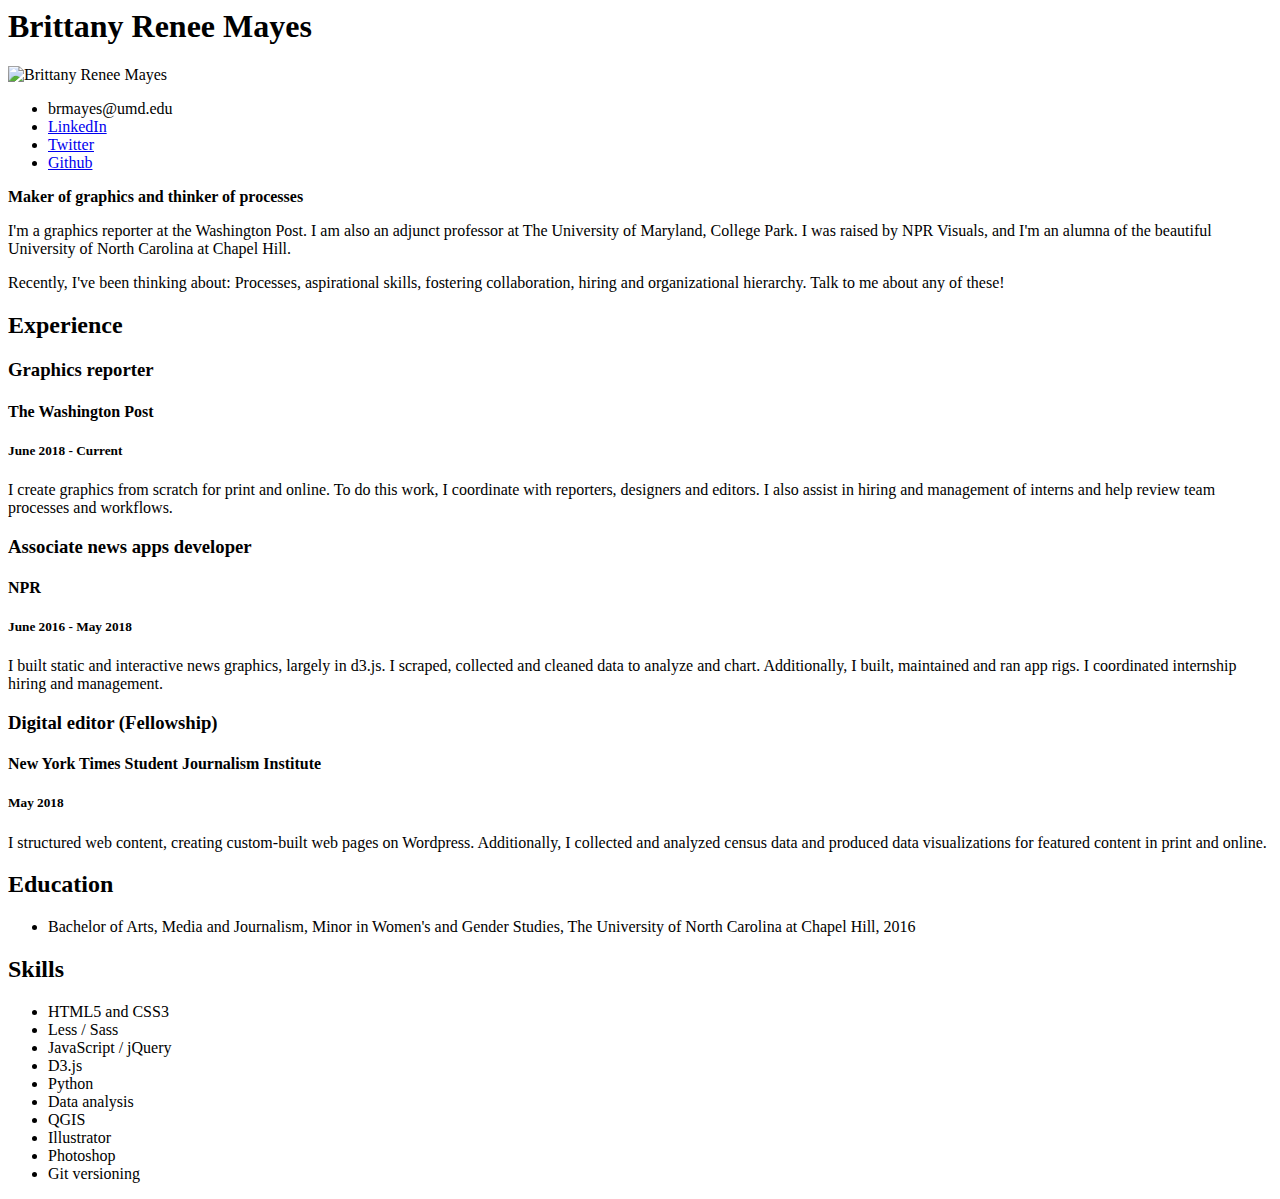
==== class/checkpoint1/resume.html @ ae4a07d6 "Checkpoint1" ====
<!DOCTYPE>
<html lang="en">
    <head>
        <title>Resume</title>
        <link rel="stylesheet" href="styles.css">
    </head>
    <body>
        <!-- I built this myself! -->
        <h1>Brittany Renee Mayes</h1>
        <img src="../img/brittany-castle.jpg" alt="Brittany Renee Mayes"/>
        <ul>
            <li>brmayes@umd.edu</li>
            <li><a href="https://www.linkedin.com/in/brittanymayes/" target="_blank">LinkedIn</a></li>
            <li><a href="https://twitter.com/BritRenee_/" target="_blank">Twitter</a></li>
            <li><a href="https://github.com/brmayes/" target="_blank">Github</a></li>
        </ul>
        <p><strong>Maker of graphics and thinker of processes</strong></p>
        <p>
            I'm a graphics reporter at the Washington Post. I am also an adjunct professor at The University of Maryland, College Park. I was raised by NPR Visuals, and I'm an alumna of the beautiful University of North Carolina at Chapel Hill.
        </p>
        <p>
            Recently, I've been thinking about: Processes, aspirational skills, fostering collaboration, hiring and organizational hierarchy. Talk to me about any of these!
        </p>
        <h2>Experience</h2>
        <!-- First job -->
        <h3>Graphics reporter</h3>
        <h4>The Washington Post</h4>
        <h5>June 2018 - Current</h5>
        <p>I create graphics from scratch for print and online. To do this work, I coordinate with reporters, designers and editors. I also assist in hiring and management of interns and help review team processes and workflows.</p>

        <!-- Second job -->
        <h3>Associate news apps developer</h3>
        <h4>NPR</h4>
        <h5>June 2016 - May 2018</h5>
        <p>I built static and interactive news graphics, largely in d3.js. I scraped, collected and cleaned data to analyze and chart. Additionally, I built, maintained and ran app rigs. I coordinated internship hiring and management.</p>

        <!-- Third job -->
        <h3>Digital editor (Fellowship)</h3>
        <h4>New York Times Student Journalism Institute</h4>
        <h5>May 2018</h5>
        <p>I structured web content, creating custom-built web pages on Wordpress. Additionally, I collected and analyzed census data and produced data visualizations for featured content in print and online.</p>

        <h2>Education</h2>
        <ul>
            <li>Bachelor of Arts, Media and Journalism, Minor in Women's and Gender Studies, The University of North Carolina at Chapel Hill, 2016</li>
        </ul>

        <h2>Skills</h2>
        <ul>
            <li>HTML5 and CSS3</li>
            <li>Less / Sass</li>
            <li>JavaScript / jQuery</li>
            <li>D3.js</li>
            <li>Python</li>
            <li>Data analysis</li>
            <li>QGIS</li>
            <li>Illustrator</li>
            <li>Photoshop</li>
            <li>Git versioning</li>
        </ul>
    </body>
</html>
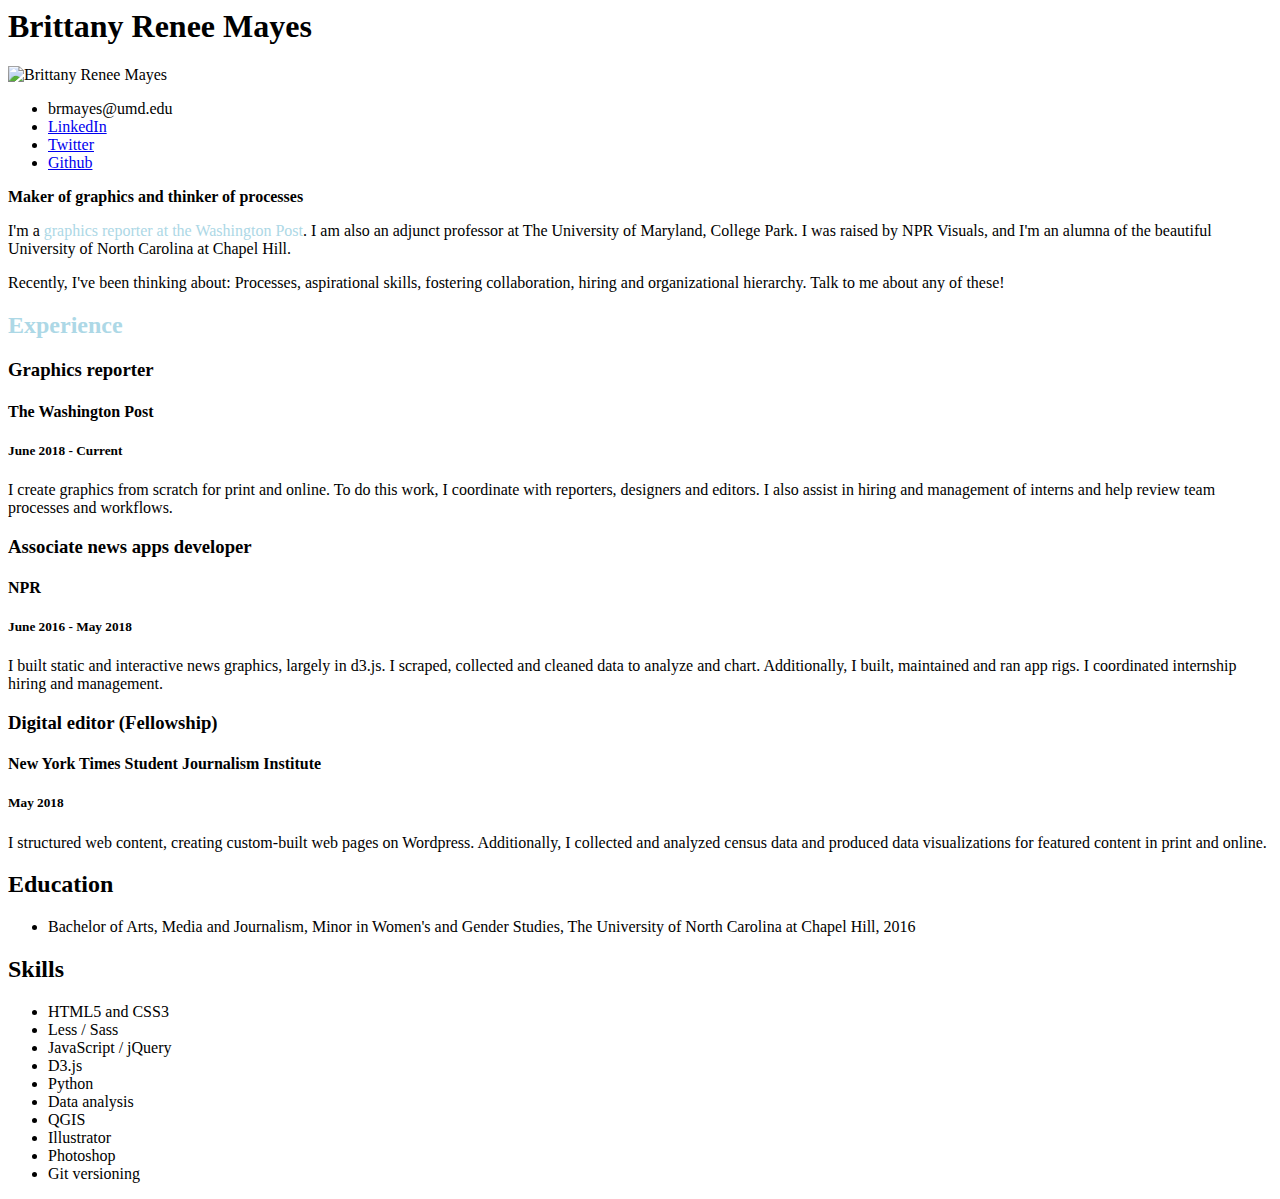
==== commit d2920b5c: "Update resume.html" ====
--- a/class/checkpoint1/resume.html
+++ b/class/checkpoint1/resume.html
@@ -3,6 +3,8 @@
     <head>
         <title>Resume</title>
         <link rel="stylesheet" href="styles.css">
+        <meta name="viewport" content="width=device-width,
+initial-scale=1.0">
     </head>
     <body>
         <!-- I built this myself! -->
@@ -16,12 +18,12 @@
         </ul>
         <p><strong>Maker of graphics and thinker of processes</strong></p>
         <p>
-            I'm a graphics reporter at the Washington Post. I am also an adjunct professor at The University of Maryland, College Park. I was raised by NPR Visuals, and I'm an alumna of the beautiful University of North Carolina at Chapel Hill.
+            I'm a <span style="color:lightblue"> graphics reporter at the Washington Post</span>. I am also an adjunct professor at The University of Maryland, College Park. I was raised by NPR Visuals, and I'm an alumna of the beautiful University of North Carolina at Chapel Hill.
         </p>
         <p>
             Recently, I've been thinking about: Processes, aspirational skills, fostering collaboration, hiring and organizational hierarchy. Talk to me about any of these!
         </p>
-        <h2>Experience</h2>
+        <h2> <span style="color:lightblue">Experience</span></h2>
         <!-- First job -->
         <h3>Graphics reporter</h3>
         <h4>The Washington Post</h4>
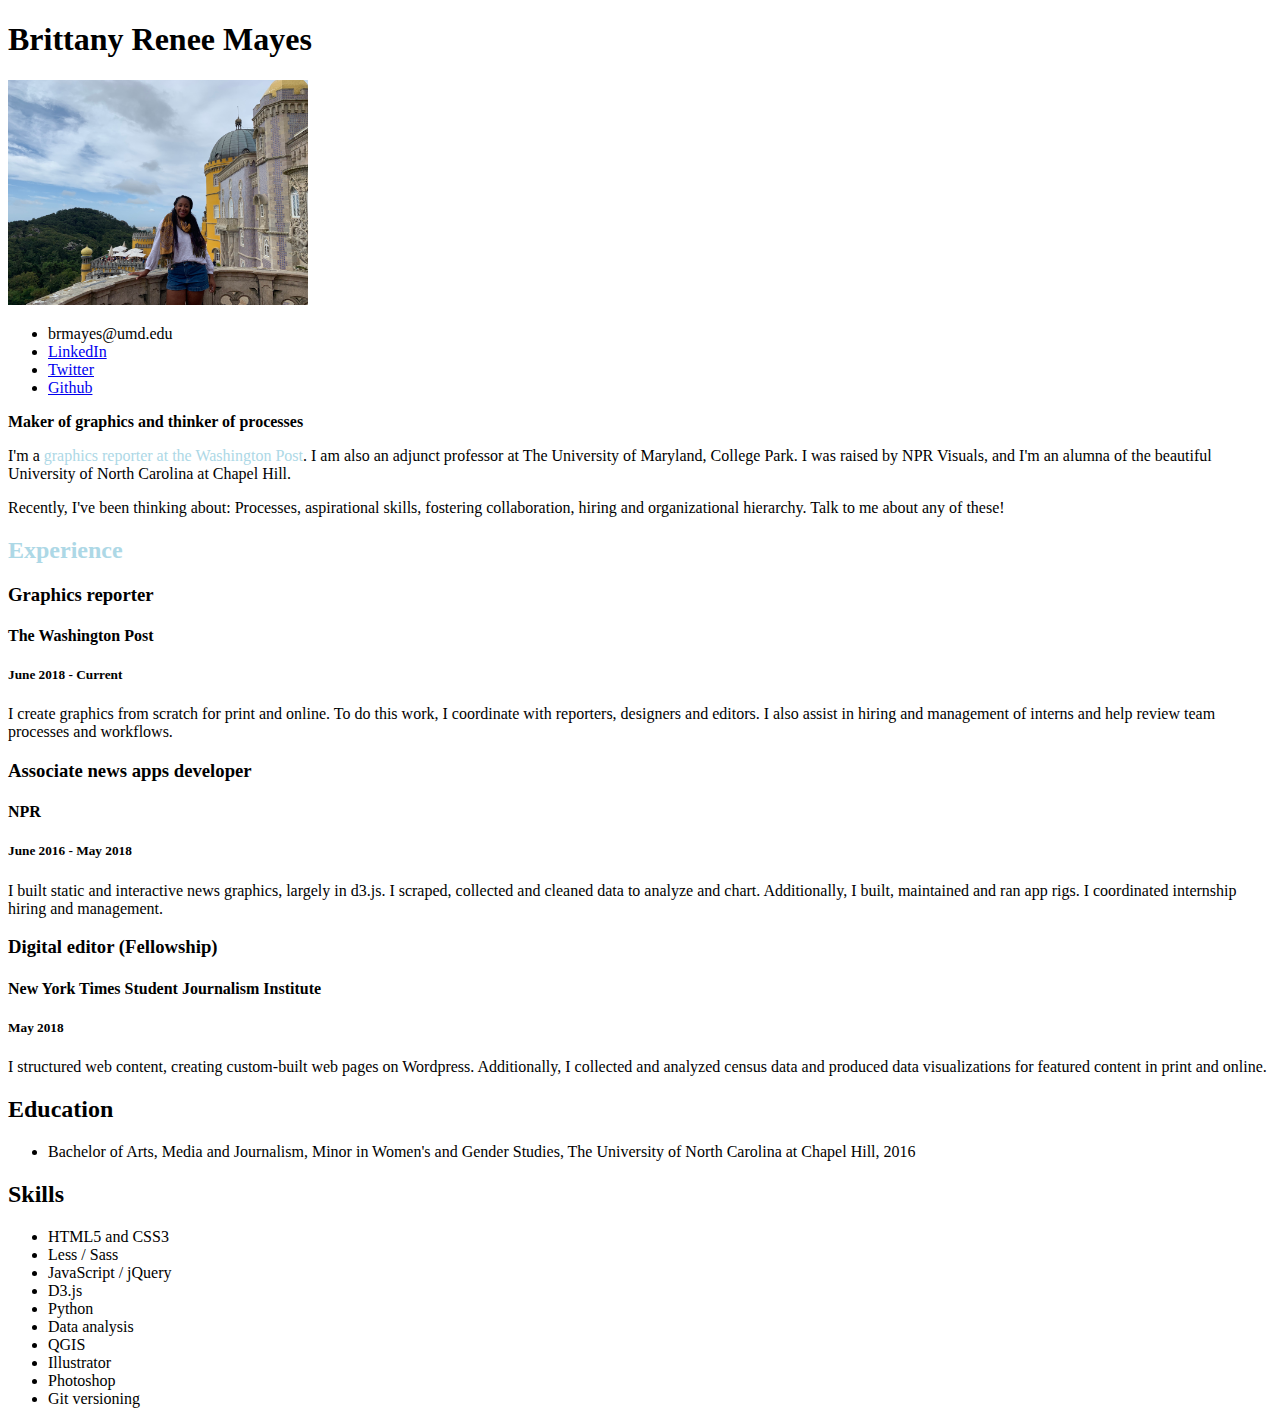
==== commit 64b3274a: "update" ====
--- a/class/checkpoint1/resume.html
+++ b/class/checkpoint1/resume.html
@@ -1,4 +1,4 @@
-<!DOCTYPE>
+<!DOCTYPE html>
 <html lang="en">
     <head>
         <title>Resume</title>
@@ -8,22 +8,32 @@
     </head>
     <body>
         <!-- I built this myself! -->
+<div>
         <h1>Brittany Renee Mayes</h1>
-        <img src="../img/brittany-castle.jpg" alt="Brittany Renee Mayes"/>
+        <img src="brittany-castle.jpg" alt="Brittany Renee Mayes" width=300>
+</div>
+<div>
         <ul>
             <li>brmayes@umd.edu</li>
             <li><a href="https://www.linkedin.com/in/brittanymayes/" target="_blank">LinkedIn</a></li>
             <li><a href="https://twitter.com/BritRenee_/" target="_blank">Twitter</a></li>
             <li><a href="https://github.com/brmayes/" target="_blank">Github</a></li>
-        </ul>
-        <p><strong>Maker of graphics and thinker of processes</strong></p>
+    </ul>
+</div>
+<div>
+        <p><strong>Maker of graphics and thinker of processes</strong></p> </div>
+        <div>
         <p>
-            I'm a <span style="color:lightblue"> graphics reporter at the Washington Post</span>. I am also an adjunct professor at The University of Maryland, College Park. I was raised by NPR Visuals, and I'm an alumna of the beautiful University of North Carolina at Chapel Hill.
+            I'm a <span style="color:lightblue" class="highlightme"> graphics reporter at the Washington Post</span>. I am also an adjunct professor at The University of Maryland, College Park. I was raised by NPR Visuals, and I'm an alumna of the beautiful University of North Carolina at Chapel Hill.
         </p>
+    </div>
+    <div>
         <p>
             Recently, I've been thinking about: Processes, aspirational skills, fostering collaboration, hiring and organizational hierarchy. Talk to me about any of these!
         </p>
-        <h2> <span style="color:lightblue">Experience</span></h2>
+</div>
+<div>
+        <h2> <span style="color:lightblue" class="highlightme">Experience</span></h2>
         <!-- First job -->
         <h3>Graphics reporter</h3>
         <h4>The Washington Post</h4>
@@ -41,12 +51,14 @@
         <h4>New York Times Student Journalism Institute</h4>
         <h5>May 2018</h5>
         <p>I structured web content, creating custom-built web pages on Wordpress. Additionally, I collected and analyzed census data and produced data visualizations for featured content in print and online.</p>
-
+</div>
+<div>
         <h2>Education</h2>
         <ul>
             <li>Bachelor of Arts, Media and Journalism, Minor in Women's and Gender Studies, The University of North Carolina at Chapel Hill, 2016</li>
         </ul>
-
+</div>
+<div>
         <h2>Skills</h2>
         <ul>
             <li>HTML5 and CSS3</li>
@@ -60,5 +72,6 @@
             <li>Photoshop</li>
             <li>Git versioning</li>
         </ul>
+</div>
     </body>
 </html>
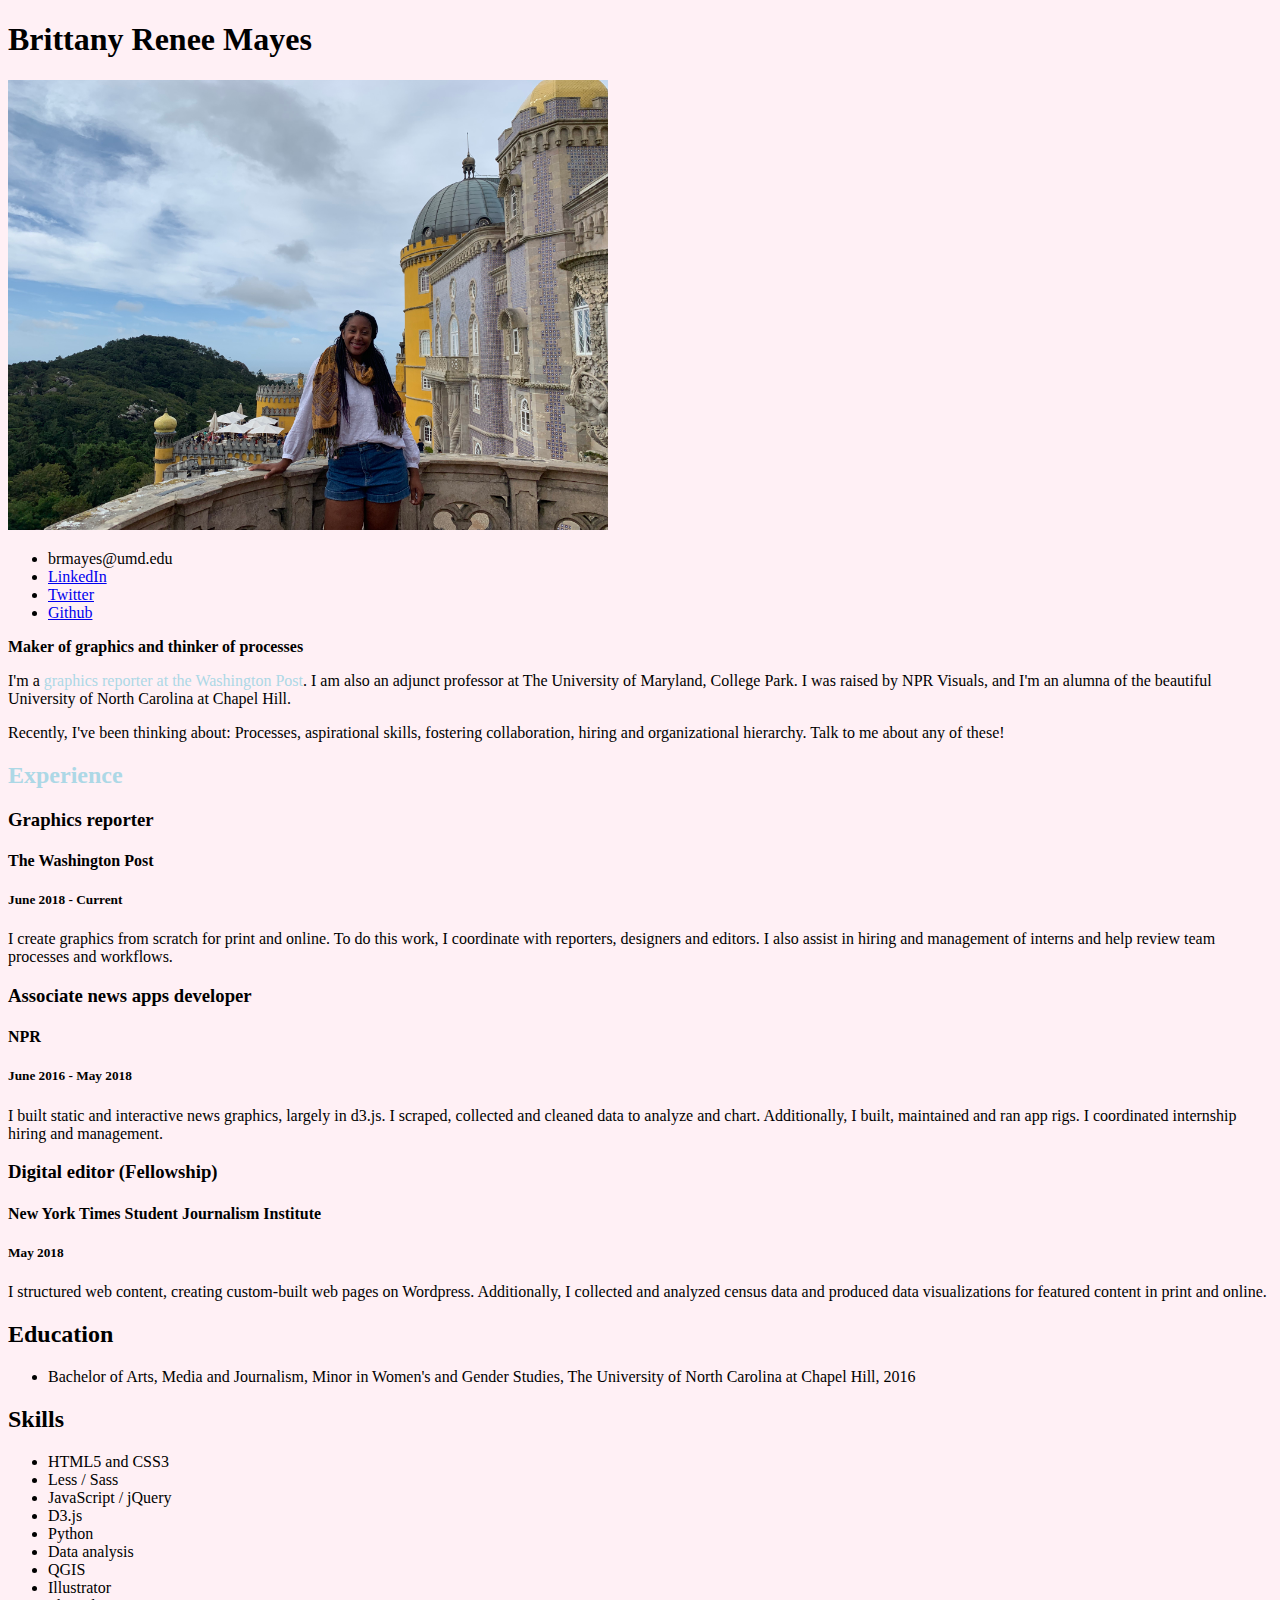
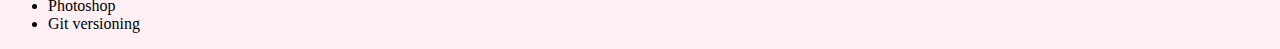
==== commit b887c057: "update" ====
--- a/class/checkpoint1/resume.html
+++ b/class/checkpoint1/resume.html
@@ -10,7 +10,7 @@
         <!-- I built this myself! -->
 <div>
         <h1>Brittany Renee Mayes</h1>
-        <img src="brittany-castle.jpg" alt="Brittany Renee Mayes" width=300>
+        <img src="brittany-castle.jpg" alt="Brittany Renee Mayes" class="center" width=300>
 </div>
 <div>
         <ul>
--- a/class/checkpoint1/styles.css
+++ b/class/checkpoint1/styles.css
@@ -0,0 +1,19 @@
+<!DOCTYPE html>
+
+h1 {
+    color: #33485e;
+    font-size: 36px;
+    font-family: "PT Serif Regular 400", serif;
+    text-align: center;
+
+
+}
+
+img {
+    max-width: 600px;
+    width: 100%;
+}
+
+body{
+    background-color: #FFF0F5;
+}
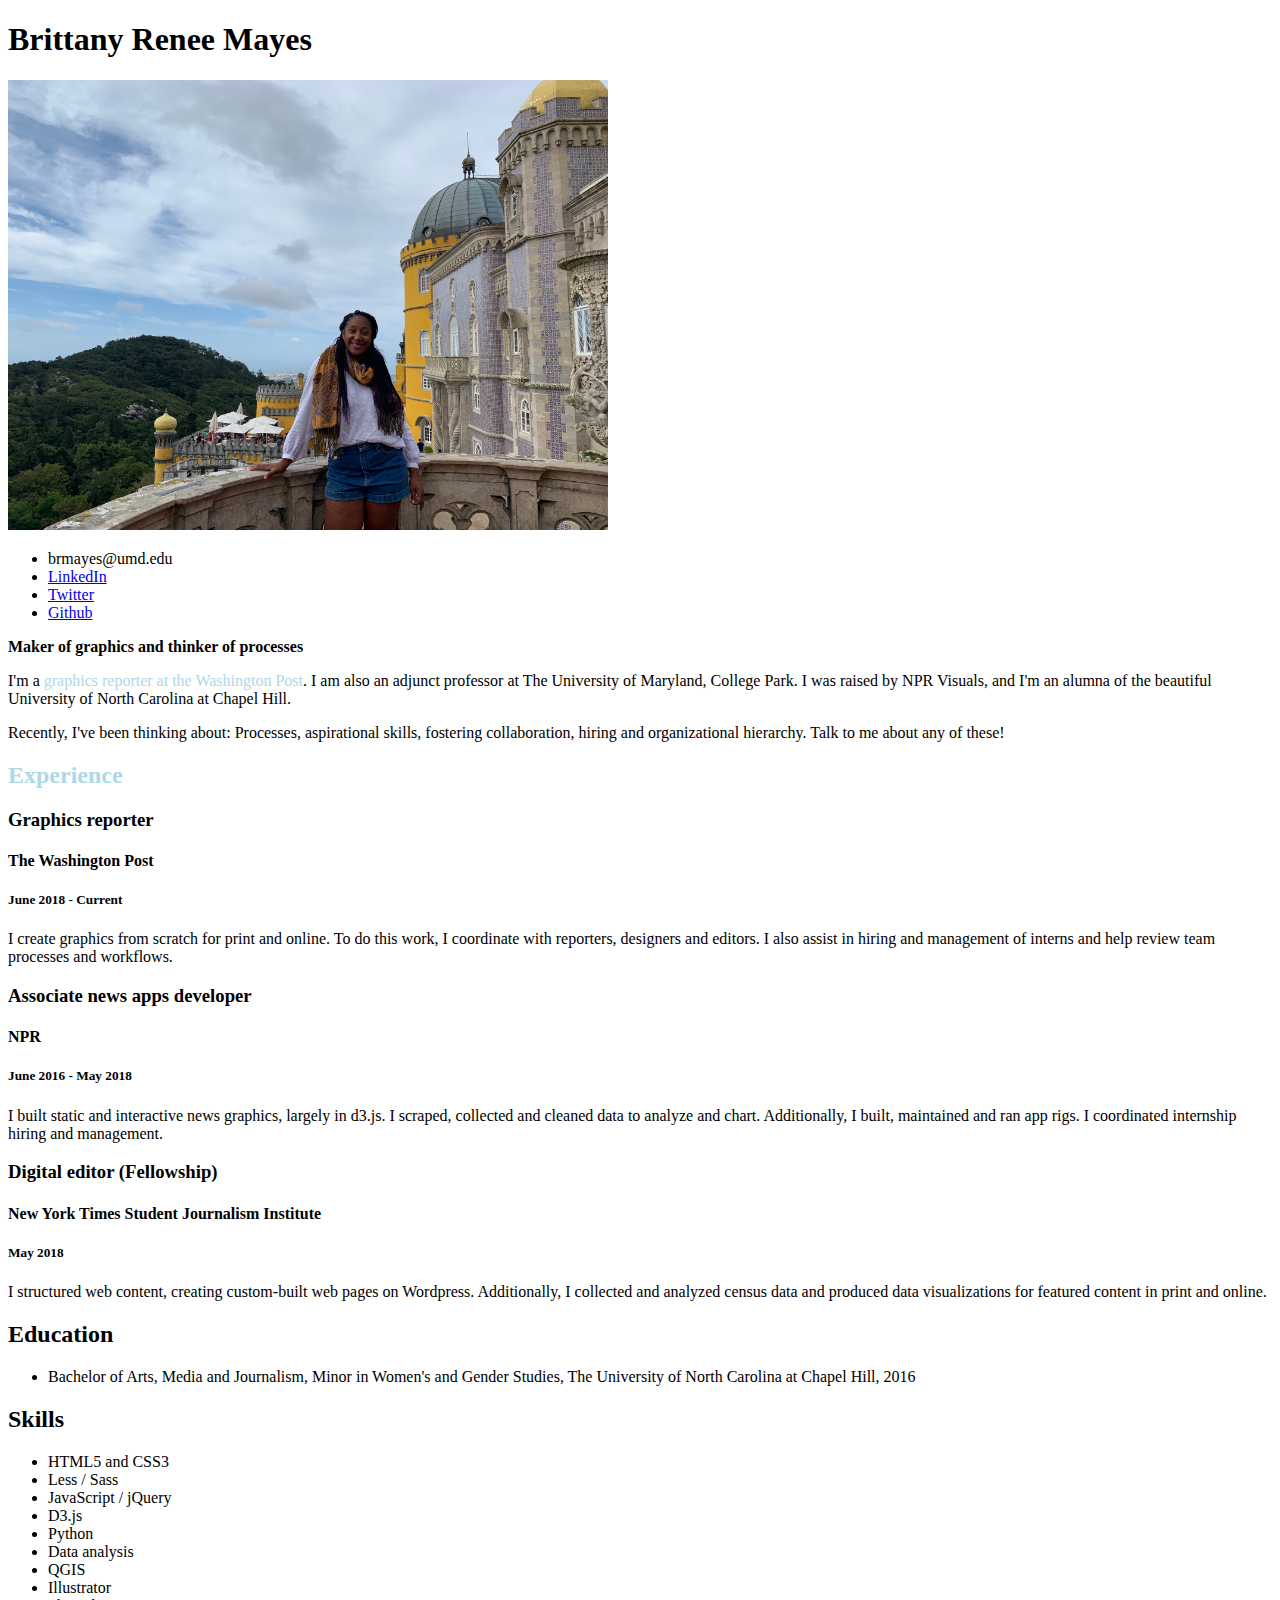
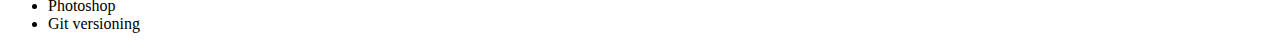
==== commit 1fc9542d: "update" ====
--- a/class/checkpoint1/resume.html
+++ b/class/checkpoint1/resume.html
@@ -1,7 +1,7 @@
 <!DOCTYPE html>
 <html lang="en">
     <head>
-        <title>Resume</title>
+        <title class="center" >Resume</title>
         <link rel="stylesheet" href="styles.css">
         <meta name="viewport" content="width=device-width,
 initial-scale=1.0">
@@ -9,11 +9,11 @@
     <body>
         <!-- I built this myself! -->
 <div>
-        <h1>Brittany Renee Mayes</h1>
+        <h1 class="center" >Brittany Renee Mayes</h1>
         <img src="brittany-castle.jpg" alt="Brittany Renee Mayes" class="center" width=300>
 </div>
 <div>
-        <ul>
+        <ul class="center">
             <li>brmayes@umd.edu</li>
             <li><a href="https://www.linkedin.com/in/brittanymayes/" target="_blank">LinkedIn</a></li>
             <li><a href="https://twitter.com/BritRenee_/" target="_blank">Twitter</a></li>
@@ -21,45 +21,45 @@
     </ul>
 </div>
 <div>
-        <p><strong>Maker of graphics and thinker of processes</strong></p> </div>
+        <p class="center"><strong>Maker of graphics and thinker of processes</strong></p> </div>
         <div>
-        <p>
+        <p class="center">
             I'm a <span style="color:lightblue" class="highlightme"> graphics reporter at the Washington Post</span>. I am also an adjunct professor at The University of Maryland, College Park. I was raised by NPR Visuals, and I'm an alumna of the beautiful University of North Carolina at Chapel Hill.
         </p>
     </div>
     <div>
-        <p>
+        <p class="center">
             Recently, I've been thinking about: Processes, aspirational skills, fostering collaboration, hiring and organizational hierarchy. Talk to me about any of these!
         </p>
 </div>
 <div>
-        <h2> <span style="color:lightblue" class="highlightme">Experience</span></h2>
+        <h2 class="center"> <span style="color:lightblue" class="highlightme">Experience</span></h2>
         <!-- First job -->
-        <h3>Graphics reporter</h3>
-        <h4>The Washington Post</h4>
-        <h5>June 2018 - Current</h5>
-        <p>I create graphics from scratch for print and online. To do this work, I coordinate with reporters, designers and editors. I also assist in hiring and management of interns and help review team processes and workflows.</p>
+        <h3 class="center">Graphics reporter</h3>
+        <h4 class="center">The Washington Post</h4>
+        <h5 class="center">June 2018 - Current</h5>
+        <p class="center">I create graphics from scratch for print and online. To do this work, I coordinate with reporters, designers and editors. I also assist in hiring and management of interns and help review team processes and workflows.</p>
 
         <!-- Second job -->
-        <h3>Associate news apps developer</h3>
-        <h4>NPR</h4>
-        <h5>June 2016 - May 2018</h5>
-        <p>I built static and interactive news graphics, largely in d3.js. I scraped, collected and cleaned data to analyze and chart. Additionally, I built, maintained and ran app rigs. I coordinated internship hiring and management.</p>
+        <h3 class="center">Associate news apps developer</h3>
+        <h4 class="center">NPR</h4>
+        <h5 class="center">June 2016 - May 2018</h5>
+        <p class="center">I built static and interactive news graphics, largely in d3.js. I scraped, collected and cleaned data to analyze and chart. Additionally, I built, maintained and ran app rigs. I coordinated internship hiring and management.</p>
 
         <!-- Third job -->
-        <h3>Digital editor (Fellowship)</h3>
-        <h4>New York Times Student Journalism Institute</h4>
-        <h5>May 2018</h5>
-        <p>I structured web content, creating custom-built web pages on Wordpress. Additionally, I collected and analyzed census data and produced data visualizations for featured content in print and online.</p>
+        <h3 class="center">Digital editor (Fellowship)</h3>
+        <h4 class="center">New York Times Student Journalism Institute</h4>
+        <h5 class="center">May 2018</h5>
+        <p class="center">I structured web content, creating custom-built web pages on Wordpress. Additionally, I collected and analyzed census data and produced data visualizations for featured content in print and online.</p>
 </div>
 <div>
-        <h2>Education</h2>
-        <ul>
+        <h2 class="center">Education</h2>
+        <ul class="center">
             <li>Bachelor of Arts, Media and Journalism, Minor in Women's and Gender Studies, The University of North Carolina at Chapel Hill, 2016</li>
         </ul>
 </div>
 <div>
-        <h2>Skills</h2>
+        <h2 class="center">Skills</h2>
         <ul>
             <li>HTML5 and CSS3</li>
             <li>Less / Sass</li>
--- a/class/checkpoint1/styles.css
+++ b/class/checkpoint1/styles.css
@@ -11,7 +11,11 @@
 
 img {
     max-width: 600px;
-    width: 100%;
+    width: 50%;
+    .center {
+  display: block;
+  margin-left: auto;
+  margin-right: auto;
 }
 
 body{
